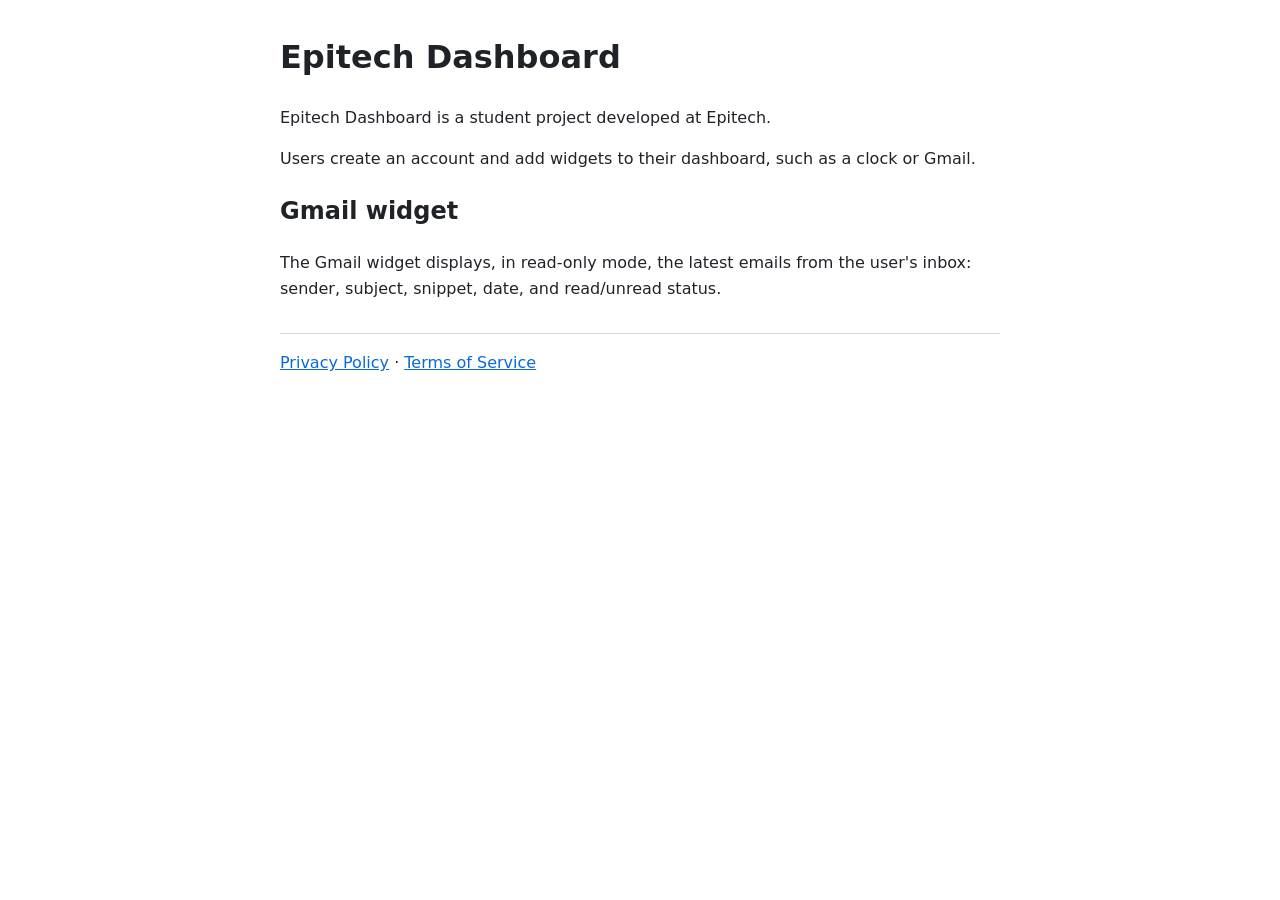
==== index.html @ fc63c964 "[+] initial commit" ====
<!doctype html>
<html lang="en">
<head>
<meta charset="utf-8">
<meta name="viewport" content="width=device-width, initial-scale=1">
<title>Epitech Dashboard</title>
<style>
  body { font-family: system-ui, -apple-system, Segoe UI, Roboto, sans-serif; max-width: 720px; margin: 0 auto; padding: 32px 16px; line-height: 1.6; color: #1f2328; background: #ffffff; }
  h1 { margin-top: 0; }
  a { color: #0969da; }
  nav { margin-top: 32px; padding-top: 16px; border-top: 1px solid #d0d7de; }
</style>
</head>
<body>
<h1>Epitech Dashboard</h1>
<p>Epitech Dashboard is a student project developed at Epitech.</p>
<p>Users create an account and add widgets to their dashboard, such as a clock or Gmail.</p>
<h2>Gmail widget</h2>
<p>The Gmail widget displays, in read-only mode, the latest emails from the user's inbox: sender, subject, snippet, date, and read/unread status.</p>
<nav>
  <a href="privacy.html">Privacy Policy</a> &middot;
  <a href="terms.html">Terms of Service</a>
</nav>
</body>
</html>
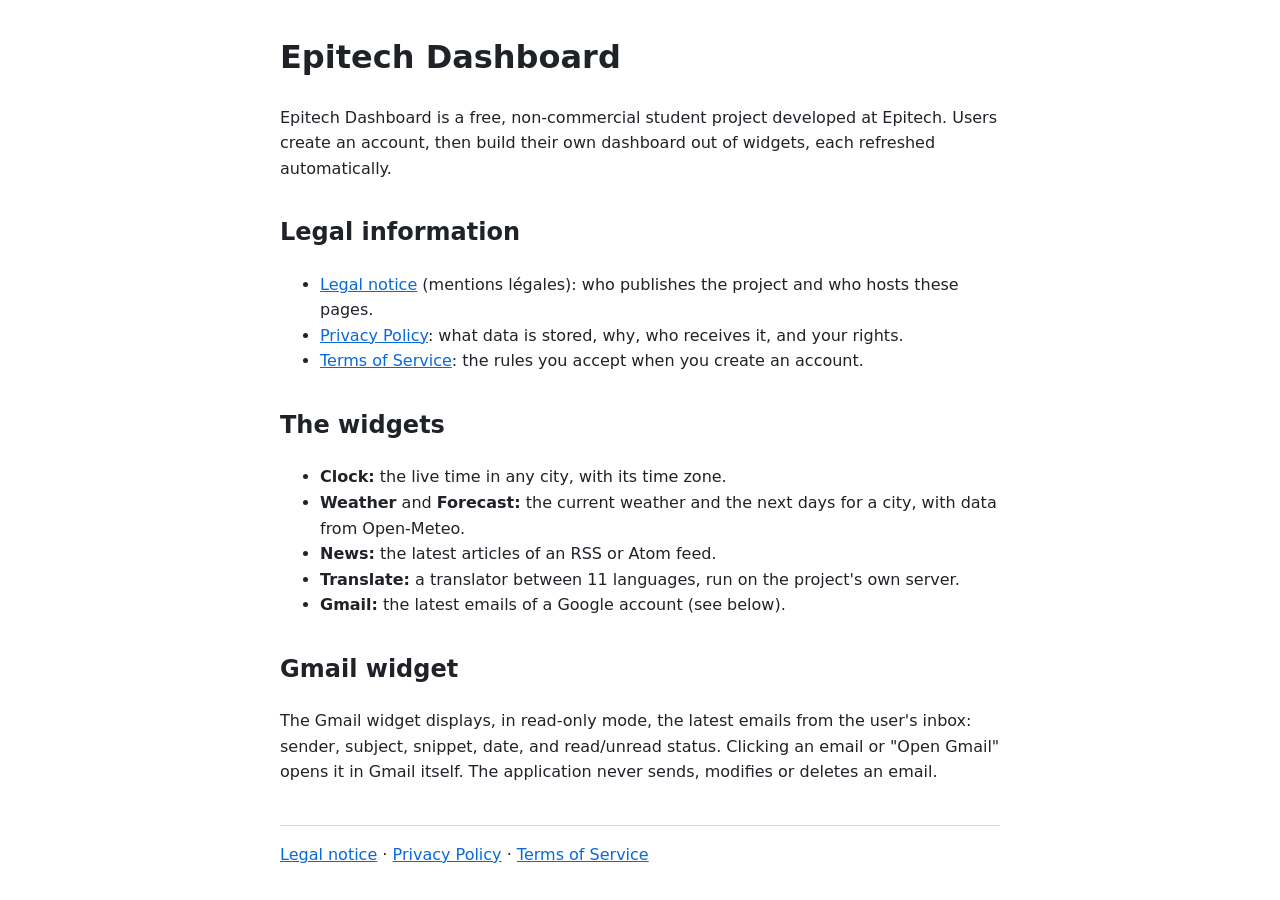
==== commit b07a78ed: "add new terms" ====
--- a/index.html
+++ b/index.html
@@ -3,21 +3,36 @@
 <head>
 <meta charset="utf-8">
 <meta name="viewport" content="width=device-width, initial-scale=1">
-<title>Epitech Dashboard</title>
-<style>
-  body { font-family: system-ui, -apple-system, Segoe UI, Roboto, sans-serif; max-width: 720px; margin: 0 auto; padding: 32px 16px; line-height: 1.6; color: #1f2328; background: #ffffff; }
-  h1 { margin-top: 0; }
-  a { color: #0969da; }
-  nav { margin-top: 32px; padding-top: 16px; border-top: 1px solid #d0d7de; }
-</style>
+<title>Legal information – Epitech Dashboard</title>
+<link rel="stylesheet" href="style.css">
 </head>
 <body>
+<main>
 <h1>Epitech Dashboard</h1>
-<p>Epitech Dashboard is a student project developed at Epitech.</p>
-<p>Users create an account and add widgets to their dashboard, such as a clock or Gmail.</p>
+<p>Epitech Dashboard is a free, non-commercial student project developed at Epitech. Users create an account, then build their own dashboard out of widgets, each refreshed automatically.</p>
+
+<h2>Legal information</h2>
+<ul>
+  <li><a href="legal-notice.html">Legal notice</a> (mentions légales): who publishes the project and who hosts these pages.</li>
+  <li><a href="privacy.html">Privacy Policy</a>: what data is stored, why, who receives it, and your rights.</li>
+  <li><a href="terms.html">Terms of Service</a>: the rules you accept when you create an account.</li>
+</ul>
+
+<h2>The widgets</h2>
+<ul>
+  <li><strong>Clock:</strong> the live time in any city, with its time zone.</li>
+  <li><strong>Weather</strong> and <strong>Forecast:</strong> the current weather and the next days for a city, with data from Open-Meteo.</li>
+  <li><strong>News:</strong> the latest articles of an RSS or Atom feed.</li>
+  <li><strong>Translate:</strong> a translator between 11 languages, run on the project's own server.</li>
+  <li><strong>Gmail:</strong> the latest emails of a Google account (see below).</li>
+</ul>
+
 <h2>Gmail widget</h2>
-<p>The Gmail widget displays, in read-only mode, the latest emails from the user's inbox: sender, subject, snippet, date, and read/unread status.</p>
-<nav>
+<p>The Gmail widget displays, in read-only mode, the latest emails from the user's inbox: sender, subject, snippet, date, and read/unread status. Clicking an email or "Open Gmail" opens it in Gmail itself. The application never sends, modifies or deletes an email.</p>
+</main>
+
+<nav aria-label="Legal pages">
+  <a href="legal-notice.html">Legal notice</a> &middot;
   <a href="privacy.html">Privacy Policy</a> &middot;
   <a href="terms.html">Terms of Service</a>
 </nav>
--- a/style.css
+++ b/style.css
@@ -0,0 +1,82 @@
+/* shared by every page of the legal site */
+:root {
+  --text: #1f2328;
+  --muted: #59636e;
+  --link: #0969da;
+  --line: #d0d7de;
+  --bg: #ffffff;
+  --box: #f6f8fa;
+}
+
+@media (prefers-color-scheme: dark) {
+  :root {
+    --text: #e6edf3;
+    --muted: #9198a1;
+    --link: #4493f8;
+    --line: #3d444d;
+    --bg: #0d1117;
+    --box: #151b23;
+  }
+}
+
+body {
+  font-family: system-ui, -apple-system, "Segoe UI", Roboto, sans-serif;
+  max-width: 720px;
+  margin: 0 auto;
+  padding: 32px 16px;
+  line-height: 1.6;
+  color: var(--text);
+  background: var(--bg);
+}
+
+h1 {
+  margin-top: 0;
+}
+
+h2 {
+  margin-top: 32px;
+}
+
+a {
+  color: var(--link);
+  overflow-wrap: anywhere;
+}
+
+a:focus-visible {
+  outline: 2px solid var(--link);
+  outline-offset: 2px;
+}
+
+.updated {
+  color: var(--muted);
+  font-size: 14px;
+}
+
+/* the 2-column tables (data, third parties) scroll on their own on a phone instead of widening the page */
+.table-wrap {
+  overflow-x: auto;
+}
+
+table {
+  width: 100%;
+  border-collapse: collapse;
+  font-size: 15px;
+}
+
+th,
+td {
+  padding: 8px;
+  border: 1px solid var(--line);
+  text-align: left;
+  vertical-align: top;
+}
+
+th {
+  background: var(--box);
+}
+
+nav {
+  margin-top: 40px;
+  padding-top: 16px;
+  border-top: 1px solid var(--line);
+}
